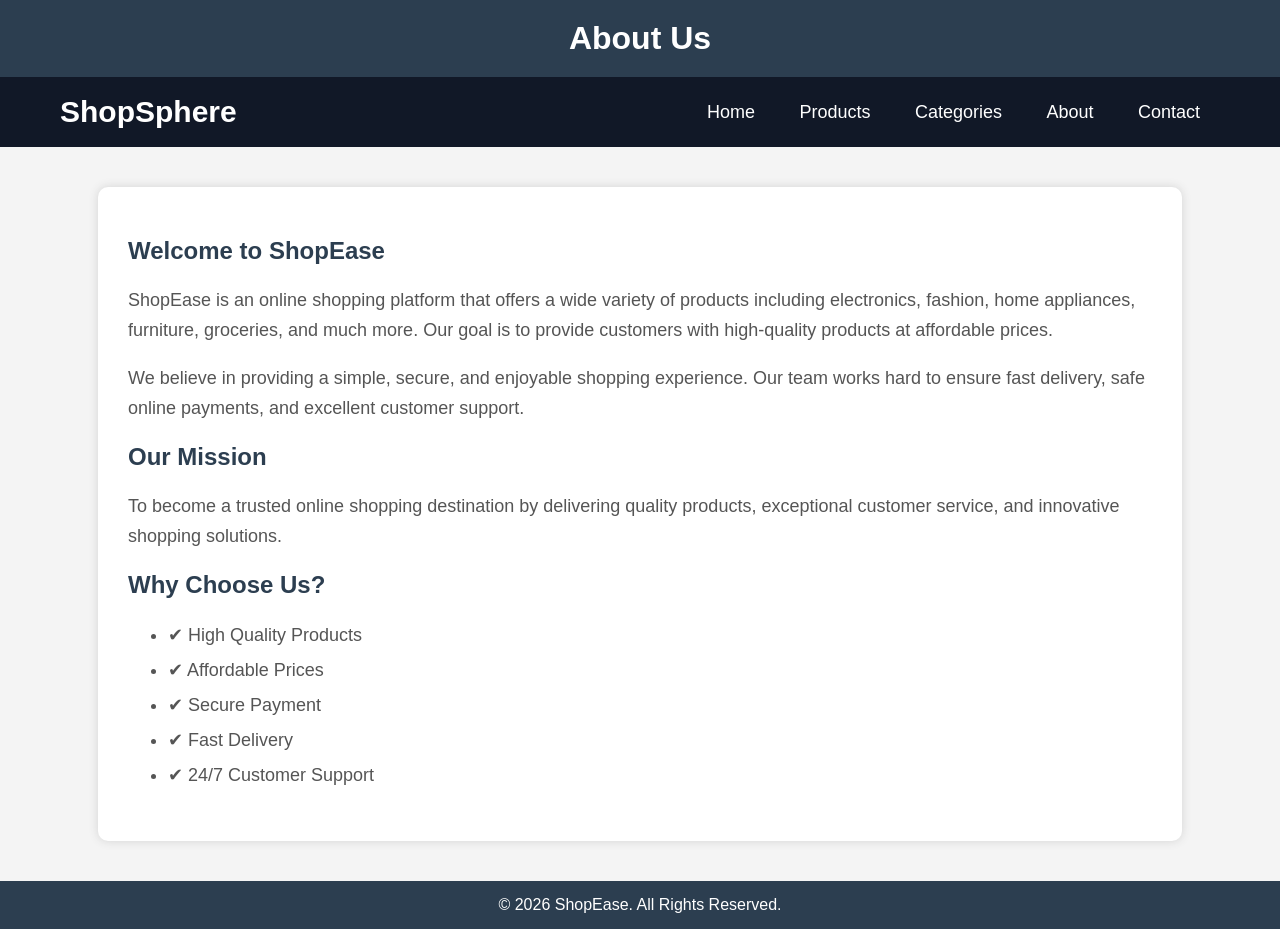
==== about.html @ 2f2e5896 "created home page" ====
<!DOCTYPE html>
<html lang="en">
<head>
    <meta charset="UTF-8">
    <title>About Us</title>
</head>

<body style="margin:0; font-family:Arial, sans-serif; background-color:#f4f4f4;">

    <!-- Header -->
    <div style="background-color:#2c3e50; color:white; padding:20px; text-align:center;">
        <h1 style="margin:0;">About Us</h1>
    </div>

    <div style="background:#111827;padding:18px 60px;display:flex;justify-content:space-between;align-items:center;">

    <div style="color:white;font-size:30px;font-weight:bold;">
        ShopSphere
    </div>

    <div>
        <a href="#" style="color:white;text-decoration:none;margin:20px;font-size:18px;">Home</a>
        <a href="#" style="color:white;text-decoration:none;margin:20px;font-size:18px;">Products</a>
        <a href="#" style="color:white;text-decoration:none;margin:20px;font-size:18px;">Categories</a>
        <a href="about.html" style="color:white;text-decoration:none;margin:20px;font-size:18px;">About</a>
        <a href="#" style="color:white;text-decoration:none;margin:20px;font-size:18px;">Contact</a>
    </div>

</div>

    <!-- About Section -->
    <div style="width:80%; margin:40px auto; background:white; padding:30px; border-radius:10px; box-shadow:0 0 10px lightgray;">

        <h2 style="color:#2c3e50;">Welcome to ShopEase</h2>

        <p style="font-size:18px; line-height:30px; color:#555;">
            ShopEase is an online shopping platform that offers a wide variety of
            products including electronics, fashion, home appliances, furniture,
            groceries, and much more. Our goal is to provide customers with
            high-quality products at affordable prices.
        </p>

        <p style="font-size:18px; line-height:30px; color:#555;">
            We believe in providing a simple, secure, and enjoyable shopping
            experience. Our team works hard to ensure fast delivery, safe online
            payments, and excellent customer support.
        </p>

        <h2 style="color:#2c3e50;">Our Mission</h2>

        <p style="font-size:18px; line-height:30px; color:#555;">
            To become a trusted online shopping destination by delivering quality
            products, exceptional customer service, and innovative shopping
            solutions.
        </p>

        <h2 style="color:#2c3e50;">Why Choose Us?</h2>

        <ul style="font-size:18px; line-height:35px; color:#555;">
            <li>✔ High Quality Products</li>
            <li>✔ Affordable Prices</li>
            <li>✔ Secure Payment</li>
            <li>✔ Fast Delivery</li>
            <li>✔ 24/7 Customer Support</li>
        </ul>

    </div>

    <!-- Footer -->
    <div style="background-color:#2c3e50; color:white; text-align:center; padding:15px;">
        © 2026 ShopEase. All Rights Reserved.
    </div>

</body>
</html>
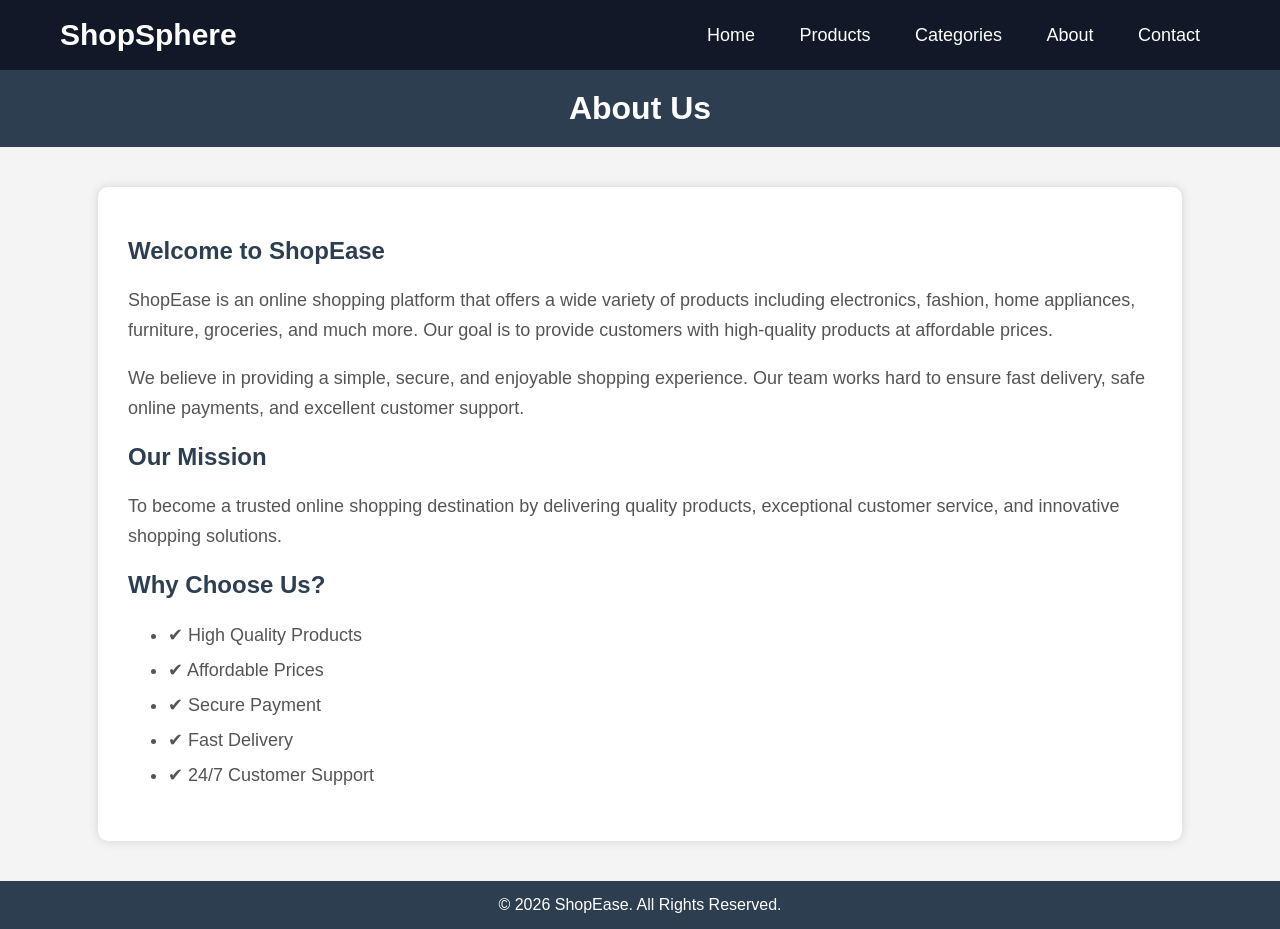
==== commit 7534a4c8: "created home page" ====
--- a/about.html
+++ b/about.html
@@ -8,9 +8,7 @@
 <body style="margin:0; font-family:Arial, sans-serif; background-color:#f4f4f4;">
 
     <!-- Header -->
-    <div style="background-color:#2c3e50; color:white; padding:20px; text-align:center;">
-        <h1 style="margin:0;">About Us</h1>
-    </div>
+    
 
     <div style="background:#111827;padding:18px 60px;display:flex;justify-content:space-between;align-items:center;">
 
@@ -27,6 +25,10 @@
     </div>
 
 </div>
+
+<div style="background-color:#2c3e50; color:white; padding:20px; text-align:center;">
+        <h1 style="margin:0;">About Us</h1>
+    </div>
 
     <!-- About Section -->
     <div style="width:80%; margin:40px auto; background:white; padding:30px; border-radius:10px; box-shadow:0 0 10px lightgray;">
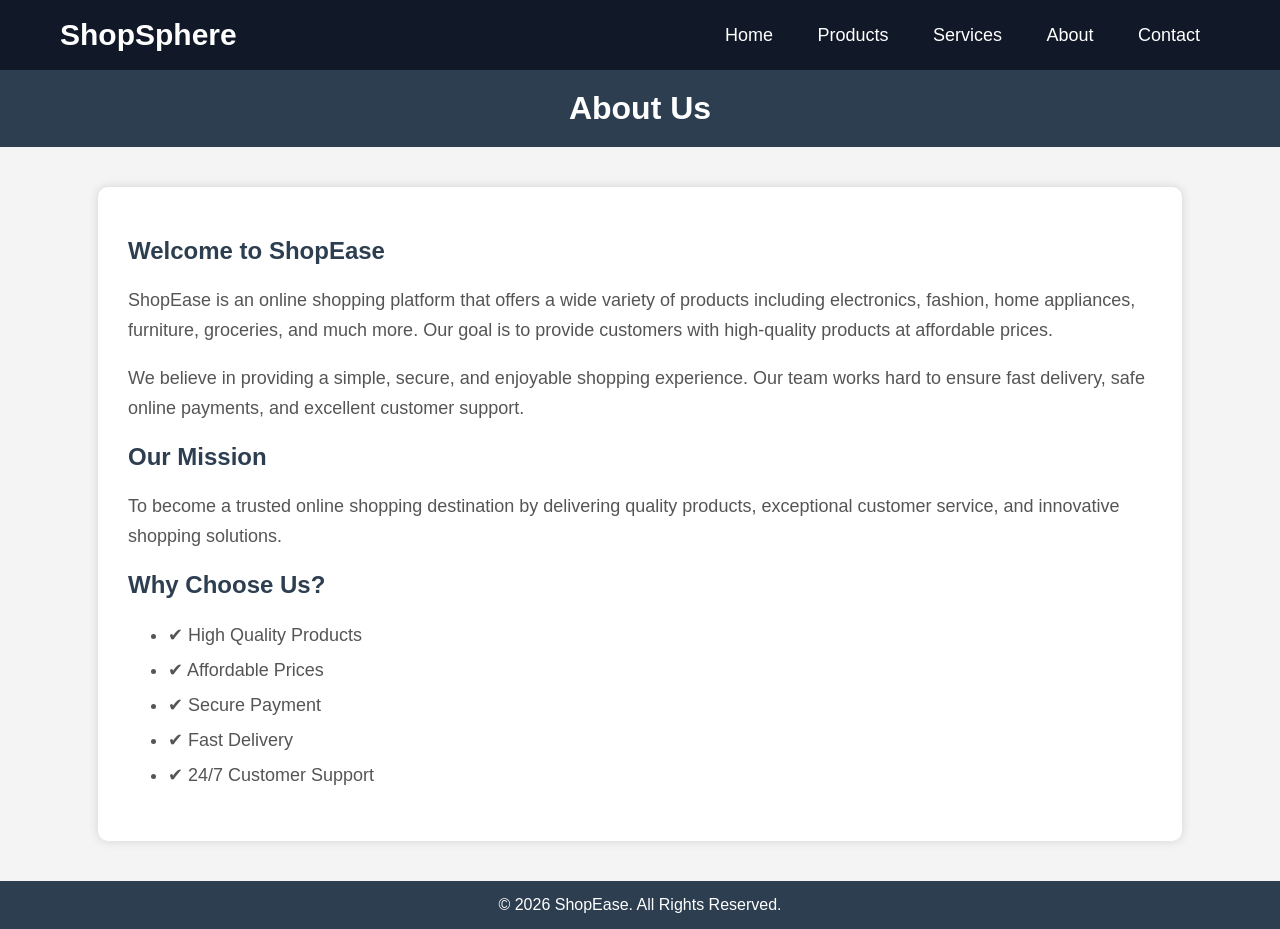
==== commit 85ae1aba: "created home page" ====
--- a/about.html
+++ b/about.html
@@ -19,7 +19,7 @@
     <div>
         <a href="#" style="color:white;text-decoration:none;margin:20px;font-size:18px;">Home</a>
         <a href="#" style="color:white;text-decoration:none;margin:20px;font-size:18px;">Products</a>
-        <a href="#" style="color:white;text-decoration:none;margin:20px;font-size:18px;">Categories</a>
+        <a href="service.html" style="color:white;text-decoration:none;margin:20px;font-size:18px;">Services</a>
         <a href="about.html" style="color:white;text-decoration:none;margin:20px;font-size:18px;">About</a>
         <a href="#" style="color:white;text-decoration:none;margin:20px;font-size:18px;">Contact</a>
     </div>
